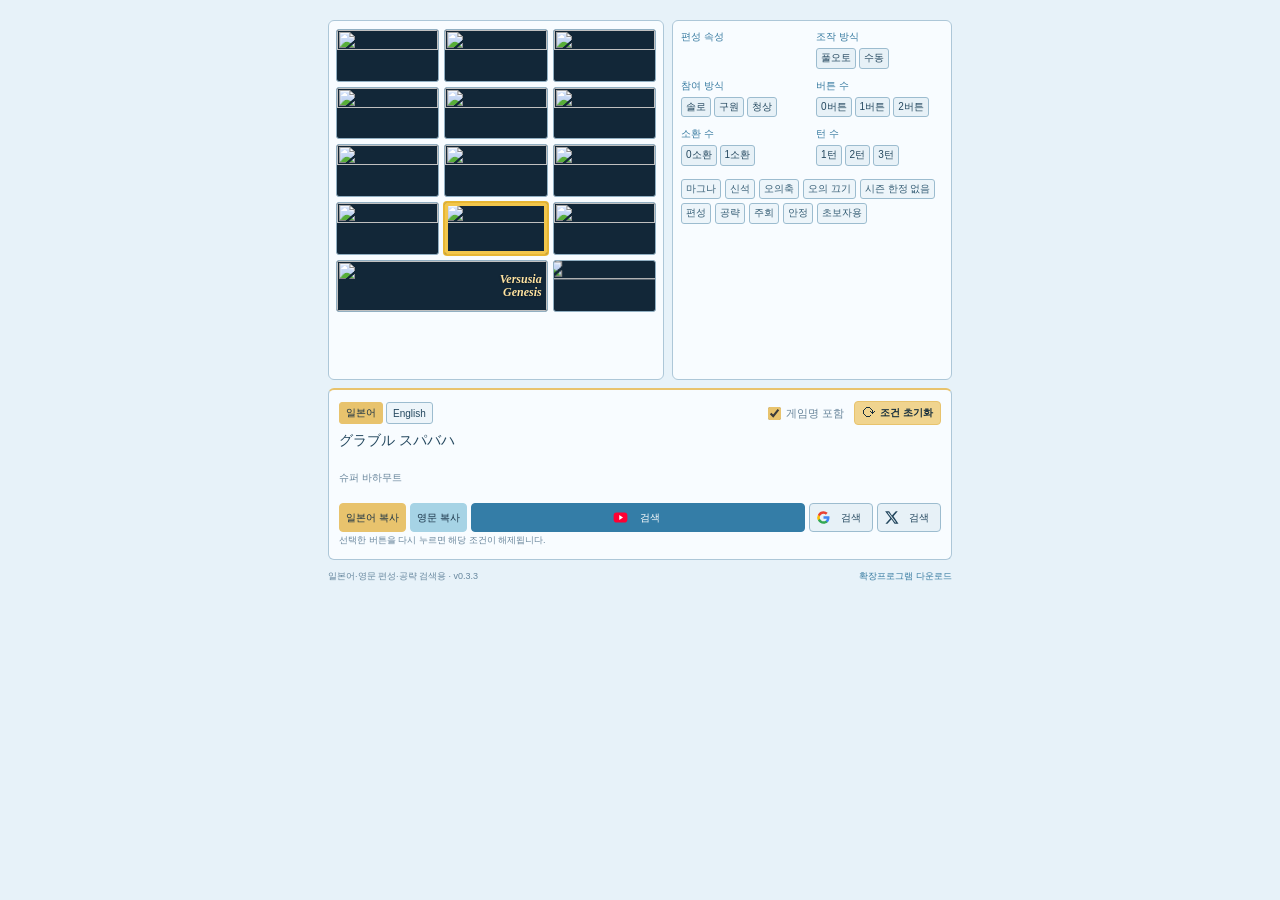
==== docs/index.html @ 0aa66fa9 "Add static search builder website" ====
<!doctype html>
<html lang="ko">
<head><meta charset="utf-8"><meta name="viewport" content="width=device-width, initial-scale=1"><title>그랑블루 검색 도우미</title><meta name="description" content="레이드와 조건을 클릭해 그랑블루 판타지의 일본어·영문 검색어를 만듭니다."><link rel="icon" type="image/png" href="icon-32.png"><link rel="stylesheet" href="styles.css"></head>
<body>
<main class="app">
  <div class="workspace">
    <section class="boss-panel" aria-label="보스 선택">
      <div class="picker-toolbar" hidden><button id="back-groups" class="quiet" hidden>‹ 그룹 목록</button><p id="picker-title">보스 선택</p></div>
      <div class="picker-content"><div id="categories" class="category-grid" role="group" aria-label="레이드 그룹"></div><div id="bosses" class="boss-list" hidden></div></div>
      <div id="picker-hint" class="picker-pagination" hidden></div>
    </section>
    <section class="options-panel" aria-label="검색 조건">
      <div id="options"></div>
    </section>
  </div>
  <section class="result-panel" aria-label="검색어">
    <div class="result-label"><div class="language-switch" role="group" aria-label="검색 언어"><button id="language-ja" aria-pressed="true">일본어</button><button id="language-en" aria-pressed="false">English</button></div><div class="result-tools"><label><input id="prefix" type="checkbox" checked> 게임명 포함</label><button id="reset" class="reset-button"><span class="reset-icon" aria-hidden="true">⟳</span><span>조건 초기화</span></button></div></div>
    <output id="query" lang="ja" aria-live="polite"></output>
    <div id="summary" class="summary"></div>
    <div class="actions"><button id="copy" class="copy">일본어 복사</button><button id="copy-en" class="copy">영문 복사</button><a id="youtube" aria-label="YouTube 검색" title="YouTube 검색" class="primary" target="_blank" rel="noopener noreferrer"><svg class="site-logo youtube-logo" viewBox="0 0 24 24" aria-hidden="true"><rect x="1" y="4" width="22" height="16" rx="5" fill="#ff0033"/><path d="m10 8 6 4-6 4z" fill="#fff"/></svg><span>검색</span></a><a id="google" aria-label="Google 검색" title="Google 검색" target="_blank" rel="noopener noreferrer"><svg class="site-logo" viewBox="0 0 24 24" aria-hidden="true"><path fill="#4285f4" d="M21.6 12.23c0-.71-.06-1.39-.18-2.05H12v3.88h5.38a4.6 4.6 0 0 1-1.99 3.02v2.51h3.23c1.89-1.74 2.98-4.3 2.98-7.36z"/><path fill="#34a853" d="M12 22c2.7 0 4.96-.9 6.62-2.41l-3.23-2.51c-.9.6-2.05.97-3.39.97-2.6 0-4.81-1.76-5.6-4.13H3.06v2.59A10 10 0 0 0 12 22z"/><path fill="#fbbc05" d="M6.4 13.92a6 6 0 0 1 0-3.84V7.49H3.06a10 10 0 0 0 0 9.02z"/><path fill="#ea4335" d="M12 5.95c1.47 0 2.79.51 3.83 1.51l2.88-2.87A9.62 9.62 0 0 0 12 2a10 10 0 0 0-8.94 5.49l3.34 2.59C7.19 7.71 9.4 5.95 12 5.95z"/></svg><span>검색</span></a><a id="x" aria-label="X 검색" title="X 검색" target="_blank" rel="noopener noreferrer"><svg class="site-logo" viewBox="0 0 24 24" aria-hidden="true"><path fill="currentColor" d="M18.9 2H22l-6.8 7.8L23.2 22h-6.3L12 14.6 5.5 22H2.3l7.9-9L1.8 2h6.4l4.5 6.8L18.9 2zm-1.1 18h1.7L7.3 4H5.5z"/></svg><span>검색</span></a></div>
    <p id="status" role="status">보스와 조건을 고르면 검색어가 바로 바뀝니다.</p>
  </section>
  <footer>일본어·영문 편성·공략 검색용 · v0.3.3 <a href="download.html">확장프로그램 다운로드</a></footer>
</main>
<script type="module" src="app.js"></script>
</body></html>
---- docs/styles.css ----
:root{color-scheme:light;--bg:#e7f2f9;--panel:#f8fcff;--line:#adc7d8;--sky:#35799f;--gold:#e8c36d;--text:#23475e;--muted:#67849a;font-family:"Malgun Gothic","Yu Gothic",sans-serif;background:var(--bg);color:var(--text)}
*{box-sizing:border-box}[hidden]{display:none!important}body{width:640px;max-width:100%;margin:0 auto;background:var(--bg);font-size:11px}.app{width:640px;max-width:100%;padding:8px;margin:auto}button,a,input{font:inherit}button,a{touch-action:manipulation}button{cursor:pointer}button:focus-visible,a:focus-visible{outline:2px solid var(--sky);outline-offset:2px}button:disabled{opacity:.35;cursor:default}
.workspace{display:grid;grid-template-columns:1.2fr 1fr;gap:8px;align-items:stretch}.boss-panel,.options-panel{min-width:0;border:1px solid var(--line);border-radius:6px;background:var(--panel)}.boss-panel{padding-bottom:8px}.picker-toolbar{height:30px;display:flex;align-items:center;justify-content:center;position:relative;padding:0 8px}.picker-toolbar p{margin:0;color:var(--muted);font-size:10px}.picker-toolbar button{position:absolute;left:4px}.quiet{border:0;background:transparent;color:var(--sky);font-size:10px;padding:4px}.picker-content{padding:0 7px}.picker-toolbar[hidden]+.picker-content{padding-top:8px}.picker-pagination{height:24px;display:flex;justify-content:center;align-items:center;color:var(--muted);font-size:10px}
.category-grid,.boss-list{display:grid;grid-template-columns:repeat(3,minmax(0,1fr));gap:5px}.category-card,.boss-choice{min-width:0;position:relative;padding:0;border:1px solid #91afc2;border-radius:3px;overflow:hidden;background:#122738;color:var(--text)}.category-card img{display:block;width:100%;aspect-ratio:2;object-fit:cover}.category-art{position:relative}.category-card:hover,.boss-choice:hover{border-color:var(--sky)}.category-card[aria-pressed=true],.boss-choice[aria-pressed=true]{border-color:var(--gold);box-shadow:0 0 0 1px var(--gold)}.event-art{aspect-ratio:2;display:flex;align-items:center;justify-content:center;background:#deedf6;color:#316888;font:20px Georgia,serif}.boss-choice{aspect-ratio:10/7;display:block}.boss-choice img,.boss-image-fallback{display:block;width:100%;height:100%;object-fit:contain;background:#142b3a}.boss-image-fallback{display:flex;align-items:center;justify-content:center;color:var(--gold);font:30px Georgia,serif}
.category-stars{position:absolute;right:1px;bottom:4px;width:84px;height:14px;background:url('assets/reference/raid-star.webp') no-repeat 0 -40px;background-size:84px 76px;pointer-events:none;transform:scale(.82);transform-origin:right bottom}.raid-star{position:absolute;top:-1px;width:16px;height:16px;background:url('assets/reference/raid-star.webp') no-repeat 0 0;background-size:84px 76px}.category-stars.small-stars{height:17px;background-position:0 -58px}.small-stars .raid-star{transform:scale(.85)}
.category-card[data-category=versusia]{grid-column:span 2}.category-card[data-category=versusia] .category-art{position:absolute;inset:0}.category-card[data-category=versusia] img{width:100%;height:100%;aspect-ratio:auto;object-fit:cover;object-position:center}.versusia-title{position:absolute;inset:0 0 0 51%;display:flex;flex-direction:column;align-items:flex-end;justify-content:center;padding:0 5px;font:bold italic 12px/1.1 Georgia,serif;color:#ffe3a0;text-shadow:0 1px 2px #101d29;pointer-events:none}
.reset-button{display:inline-flex;align-items:center;gap:4px;border:1px solid var(--gold);border-radius:4px;background:#f0d48f;color:#152d3c;padding:4px 7px;font-size:10px;font-weight:700}.reset-button:hover{background:#f7dfaa}
#options{display:grid;grid-template-columns:repeat(2,minmax(0,1fr));gap:10px 8px;padding:9px 8px 10px}.option-group{min-width:0}.option-group h3{margin:0 0 4px;color:var(--sky);font-size:10px;font-weight:400}.chips{display:flex;align-items:center;gap:3px;flex-wrap:wrap}.option-group .chips{flex-wrap:nowrap}.chips button{flex:0 0 auto;white-space:nowrap;border:1px solid #9cbccf;border-radius:3px;background:#e7f1f7;color:var(--text);padding:3px 4px;font-size:10px;line-height:1.25}.chips button:hover{background:#d5eaf6;border-color:var(--sky)}.chips button[aria-pressed=true]{background:var(--gold);border-color:var(--gold);color:#173044}.option-group[data-option=element] .chips{gap:2px}.option-group[data-option=element] button{padding-left:2px;padding-right:2px}.common-options{grid-column:1/-1;gap:4px;padding-top:3px}.common-options button{background:#edf5fa;color:#345c74}
.result-panel{margin-top:8px;padding:9px 10px;border:1px solid var(--line);border-top:2px solid var(--gold);border-radius:6px;background:var(--panel)}h2{margin:0;font-size:11px;font-weight:600}.result-label{display:flex;align-items:center;justify-content:space-between;gap:6px}.result-label label{display:flex;align-items:center;gap:3px;white-space:nowrap;color:var(--muted);font-size:9px}.language-switch{display:flex;gap:3px}.language-switch button{border:1px solid #9cbccf;border-radius:3px;background:#edf5fa;color:var(--text);padding:3px 6px;font-size:10px}.language-switch button[aria-pressed=true]{background:var(--gold);border-color:var(--gold);color:#173044}input{accent-color:var(--gold)}output{display:block;min-height:31px;padding:7px 0 4px;font-size:16px;line-height:1.4;overflow-wrap:anywhere;user-select:all;color:var(--text)}.summary{color:var(--muted);font-size:10px;line-height:1.4;margin:0 0 8px}.actions{display:flex;gap:4px}.actions button,.actions a{white-space:nowrap;border:1px solid #9cbccf;border-radius:4px;padding:6px;background:#e7f1f7;color:var(--text);font-size:10px;text-align:center;text-decoration:none}.actions .copy{background:var(--gold);border-color:var(--gold);color:#173044}.actions #copy-en{background:#a6d3e5;border-color:#a6d3e5;color:#173044}.actions .primary{flex:1;background:#347da7;border-color:#347da7;color:#fff}.actions button:hover,.actions a:hover{filter:brightness(1.1)}#status{min-height:12px;margin:6px 0 0;color:var(--muted);font-size:9px}footer{display:flex;justify-content:space-between;margin-top:6px;color:#67879e;font-size:9px}
@media(max-width:620px){.app{padding:6px}.workspace{gap:6px}.chips button{padding:3px;font-size:9px}.option-group[data-option=element] button{padding-left:2px;padding-right:2px}.actions button,.actions a{font-size:9px;padding:6px 4px}.versusia-title{font-size:11px}footer span{display:none}}
.category-card[data-category=event] .category-art{overflow:hidden}.category-card[data-category=event] img{transform:scale(1.3);transform-origin:center}

.result-tools{display:flex;align-items:center;gap:10px}.reset-icon{display:inline-flex;align-items:center;justify-content:center;width:14px;height:14px;font-family:"Segoe UI Symbol",sans-serif;font-size:16px;line-height:1;font-weight:400;transform:translateY(-1px)}

.result-tools label{font-size:11px;line-height:16px;gap:5px}.result-tools input{width:13px;height:13px;margin:0;flex:0 0 auto}.actions a{display:inline-flex;align-items:center;justify-content:center;gap:5px}.site-logo{width:15px;height:15px;flex:0 0 15px}.youtube-logo{width:19px;flex-basis:19px}



.chips button.element-button{width:18px;height:18px;padding:0;border:0;border-radius:50%;background:transparent;overflow:visible}.element-icon{display:block;width:18px;height:18px;background-image:url('assets/reference/element-sprite.png');background-size:18px 1554.923077px;background-repeat:no-repeat}.element-fire{background-position:0 -415.384615px}.element-water{background-position:0 -1287.692308px}.element-earth{background-position:0 -228.461538px}.element-wind{background-position:0 -934.615385px}.element-light{background-position:0 -332.307692px}.element-dark{background-position:0 -810.000000px}.chips button.element-button[aria-pressed=true]{background:transparent;box-shadow:0 0 0 2px #087fb8}.chips button.element-button:hover{background:transparent;box-shadow:0 0 0 1px #087fb8}

body{height:580px;overflow:hidden}.app{height:580px;display:grid;grid-template-rows:minmax(0,1fr) 172px 16px;gap:8px}.workspace{min-height:0}.boss-panel,.options-panel{height:100%;overflow:hidden}.result-panel{margin-top:0;min-height:0;overflow:hidden;display:flex;flex-direction:column}.result-label{flex:0 0 28px}output{height:44px;min-height:44px;padding:4px 0;line-height:18px;font-size:14px;display:-webkit-box;-webkit-box-orient:vertical;-webkit-line-clamp:2;overflow:hidden}.summary{height:28px;min-height:28px;margin:0 0 4px;display:-webkit-box;-webkit-box-orient:vertical;-webkit-line-clamp:2;overflow:hidden}.actions{flex:0 0 29px}#status{height:22px;min-height:22px;margin:3px 0 0;line-height:11px;overflow:hidden}footer{margin:0;align-items:center}footer button{padding:0;border:0;background:transparent;color:var(--sky);font-size:10px}.category-card[aria-pressed=true],.boss-choice[aria-pressed=true]{border-color:#e7b633;box-shadow:0 0 0 1px #e7b633}.category-card[aria-pressed=true]::after,.boss-choice[aria-pressed=true]::after{content:"";position:absolute;inset:0;border:3px solid #f2c64b;pointer-events:none;z-index:3}.picker-toolbar{height:42px;justify-content:flex-start;padding:0 8px}.picker-toolbar p{display:none}.picker-toolbar .quiet{position:static;left:auto;padding:7px 12px;font-size:12px;font-weight:700;border:1px solid #adc7d8;border-radius:4px;background:#e7f1f7;color:#23475e}.picker-pagination{display:none}.actions a[aria-disabled=true]{opacity:.4;cursor:default}button:disabled{cursor:default}@media(max-width:620px){footer span{display:inline}.app{height:580px}}

.actions a span{min-width:30px;text-align:center}.actions a.link-copied{border-color:#d19a26;box-shadow:inset 0 0 0 1px #e8c36d}

footer a{color:var(--sky);text-decoration:none} body{margin:12px auto;}
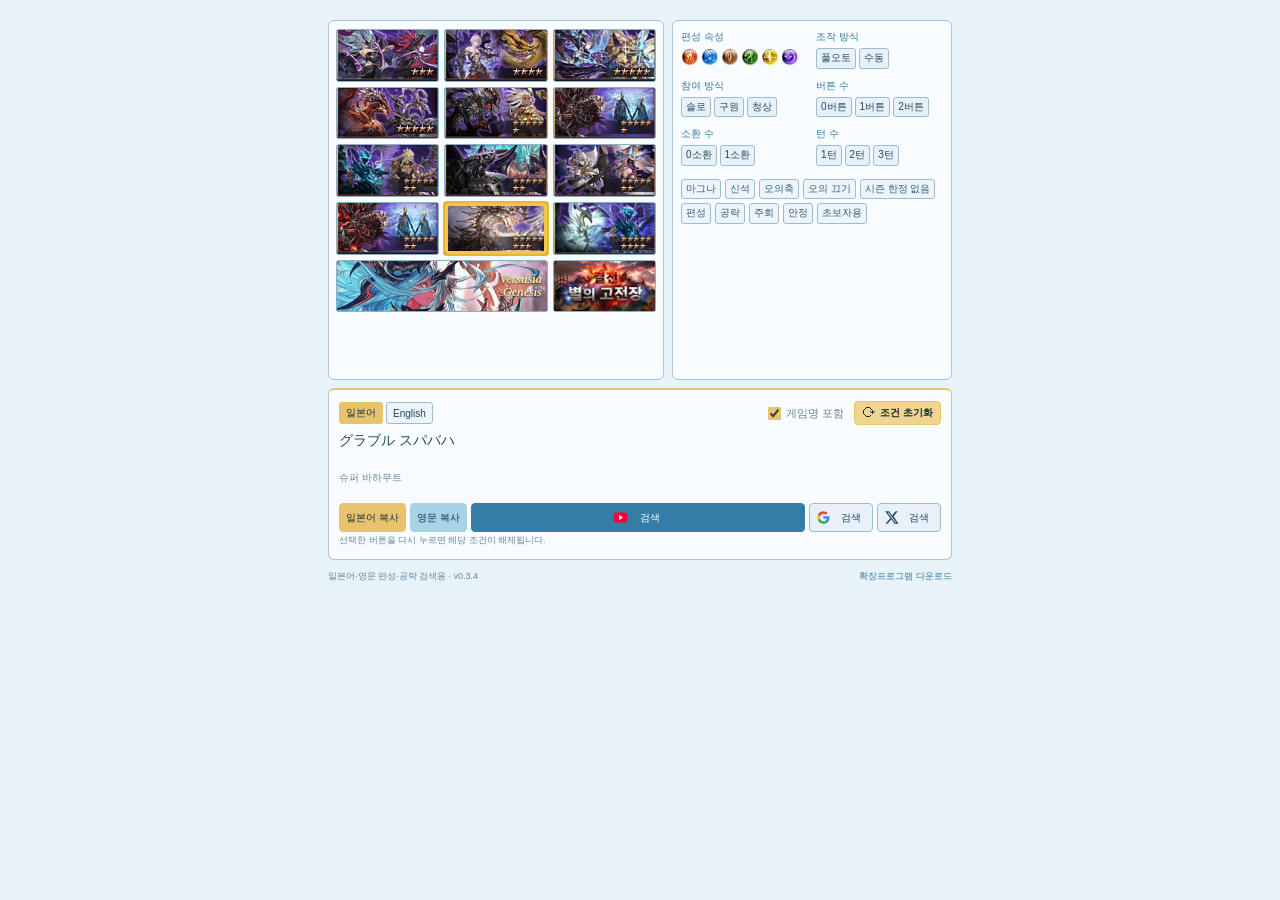
==== commit 7ca0ee64: "Add The World HL to star 7 and remove normal Proto Bahamut" ====
--- a/docs/index.html
+++ b/docs/index.html
@@ -20,7 +20,7 @@
     <div class="actions"><button id="copy" class="copy">일본어 복사</button><button id="copy-en" class="copy">영문 복사</button><a id="youtube" aria-label="YouTube 검색" title="YouTube 검색" class="primary" target="_blank" rel="noopener noreferrer"><svg class="site-logo youtube-logo" viewBox="0 0 24 24" aria-hidden="true"><rect x="1" y="4" width="22" height="16" rx="5" fill="#ff0033"/><path d="m10 8 6 4-6 4z" fill="#fff"/></svg><span>검색</span></a><a id="google" aria-label="Google 검색" title="Google 검색" target="_blank" rel="noopener noreferrer"><svg class="site-logo" viewBox="0 0 24 24" aria-hidden="true"><path fill="#4285f4" d="M21.6 12.23c0-.71-.06-1.39-.18-2.05H12v3.88h5.38a4.6 4.6 0 0 1-1.99 3.02v2.51h3.23c1.89-1.74 2.98-4.3 2.98-7.36z"/><path fill="#34a853" d="M12 22c2.7 0 4.96-.9 6.62-2.41l-3.23-2.51c-.9.6-2.05.97-3.39.97-2.6 0-4.81-1.76-5.6-4.13H3.06v2.59A10 10 0 0 0 12 22z"/><path fill="#fbbc05" d="M6.4 13.92a6 6 0 0 1 0-3.84V7.49H3.06a10 10 0 0 0 0 9.02z"/><path fill="#ea4335" d="M12 5.95c1.47 0 2.79.51 3.83 1.51l2.88-2.87A9.62 9.62 0 0 0 12 2a10 10 0 0 0-8.94 5.49l3.34 2.59C7.19 7.71 9.4 5.95 12 5.95z"/></svg><span>검색</span></a><a id="x" aria-label="X 검색" title="X 검색" target="_blank" rel="noopener noreferrer"><svg class="site-logo" viewBox="0 0 24 24" aria-hidden="true"><path fill="currentColor" d="M18.9 2H22l-6.8 7.8L23.2 22h-6.3L12 14.6 5.5 22H2.3l7.9-9L1.8 2h6.4l4.5 6.8L18.9 2zm-1.1 18h1.7L7.3 4H5.5z"/></svg><span>검색</span></a></div>
     <p id="status" role="status">보스와 조건을 고르면 검색어가 바로 바뀝니다.</p>
   </section>
-  <footer>일본어·영문 편성·공략 검색용 · v0.3.3 <a href="download.html">확장프로그램 다운로드</a></footer>
+  <footer>일본어·영문 편성·공략 검색용 · v0.3.4 <a href="download.html">확장프로그램 다운로드</a></footer>
 </main>
 <script type="module" src="app.js"></script>
 </body></html>
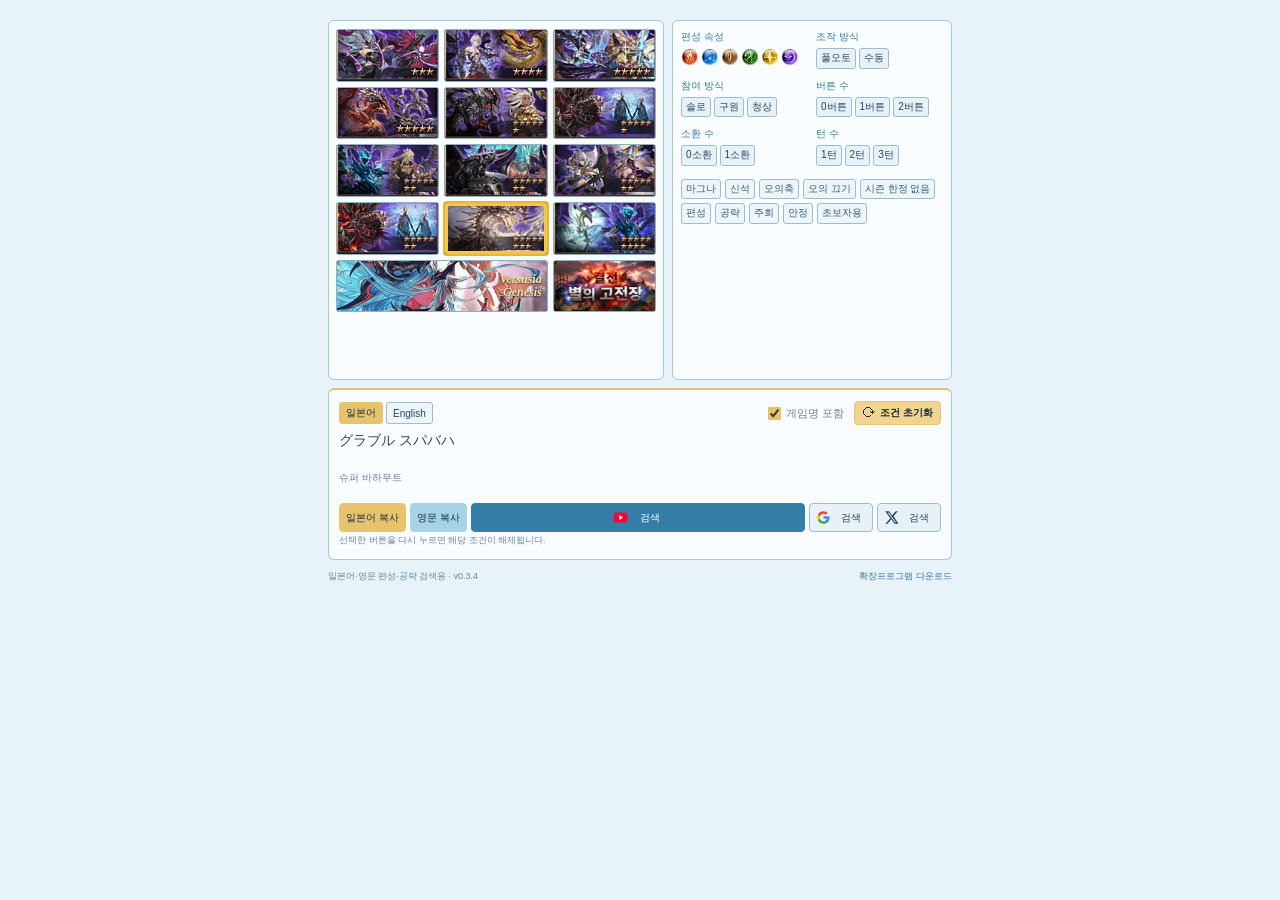
==== commit ed75ecb4: "Version web modules to refresh cached raid catalog" ====
--- a/docs/index.html
+++ b/docs/index.html
@@ -1,6 +1,6 @@
 <!doctype html>
 <html lang="ko">
-<head><meta charset="utf-8"><meta name="viewport" content="width=device-width, initial-scale=1"><title>그랑블루 검색 도우미</title><meta name="description" content="레이드와 조건을 클릭해 그랑블루 판타지의 일본어·영문 검색어를 만듭니다."><link rel="icon" type="image/png" href="icon-32.png"><link rel="stylesheet" href="styles.css"></head>
+<head><meta charset="utf-8"><meta name="viewport" content="width=device-width, initial-scale=1"><title>그랑블루 검색 도우미</title><meta name="description" content="레이드와 조건을 클릭해 그랑블루 판타지의 일본어·영문 검색어를 만듭니다."><link rel="icon" type="image/png" href="icon-32.png"><link rel="stylesheet" href="styles.css?v=0.3.4"></head>
 <body>
 <main class="app">
   <div class="workspace">
@@ -22,5 +22,5 @@
   </section>
   <footer>일본어·영문 편성·공략 검색용 · v0.3.4 <a href="download.html">확장프로그램 다운로드</a></footer>
 </main>
-<script type="module" src="app.js"></script>
+<script type="module" src="app.js?v=0.3.4"></script>
 </body></html>
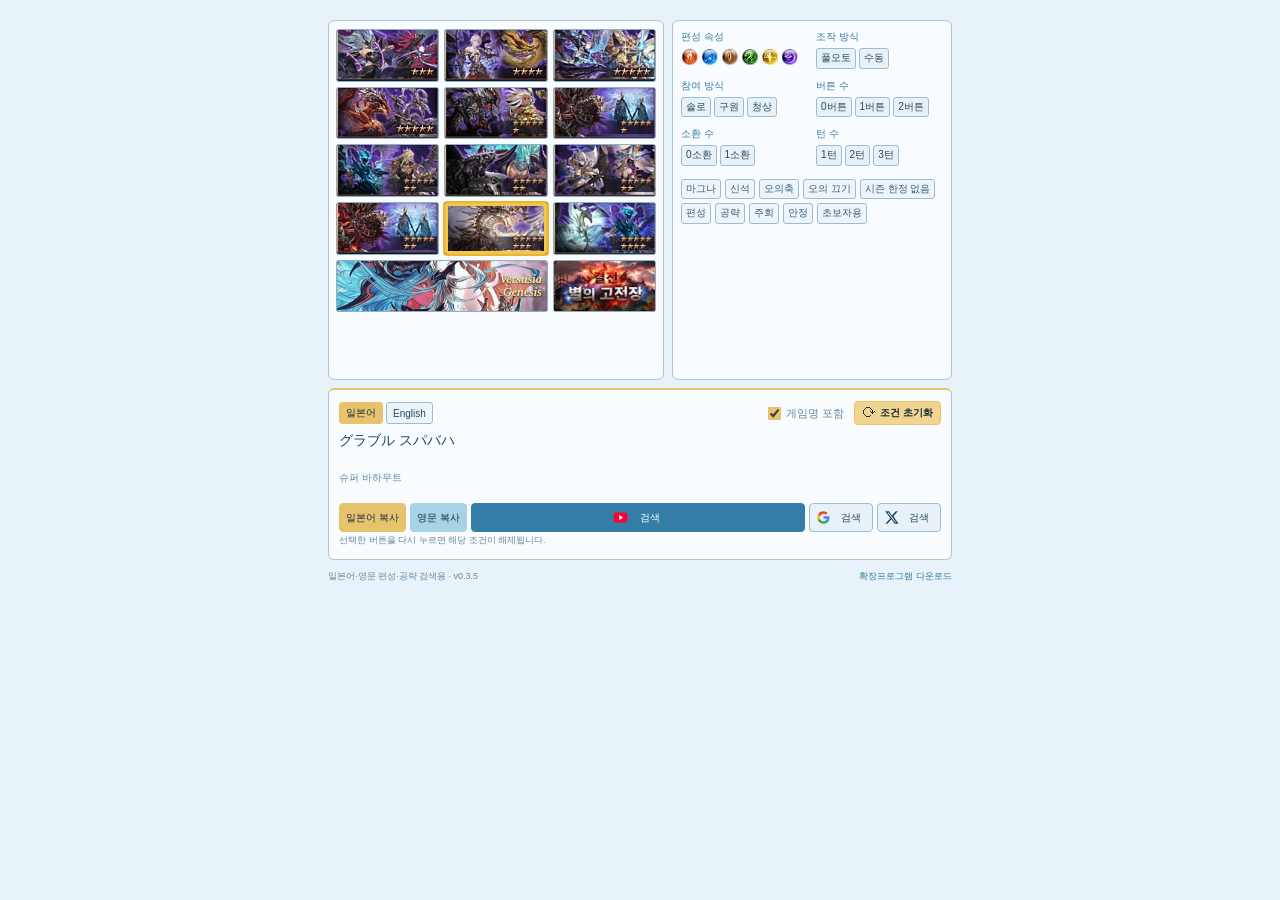
==== commit baad3182: "Version raid images and publish v0.3.5" ====
--- a/docs/index.html
+++ b/docs/index.html
@@ -1,6 +1,6 @@
 <!doctype html>
 <html lang="ko">
-<head><meta charset="utf-8"><meta name="viewport" content="width=device-width, initial-scale=1"><title>그랑블루 검색 도우미</title><meta name="description" content="레이드와 조건을 클릭해 그랑블루 판타지의 일본어·영문 검색어를 만듭니다."><link rel="icon" type="image/png" href="icon-32.png"><link rel="stylesheet" href="styles.css?v=0.3.4"></head>
+<head><meta charset="utf-8"><meta name="viewport" content="width=device-width, initial-scale=1"><title>그랑블루 검색 도우미</title><meta name="description" content="레이드와 조건을 클릭해 그랑블루 판타지의 일본어·영문 검색어를 만듭니다."><link rel="icon" type="image/png" href="icon-32.png"><link rel="stylesheet" href="styles.css?v=0.3.5"></head>
 <body>
 <main class="app">
   <div class="workspace">
@@ -20,7 +20,7 @@
     <div class="actions"><button id="copy" class="copy">일본어 복사</button><button id="copy-en" class="copy">영문 복사</button><a id="youtube" aria-label="YouTube 검색" title="YouTube 검색" class="primary" target="_blank" rel="noopener noreferrer"><svg class="site-logo youtube-logo" viewBox="0 0 24 24" aria-hidden="true"><rect x="1" y="4" width="22" height="16" rx="5" fill="#ff0033"/><path d="m10 8 6 4-6 4z" fill="#fff"/></svg><span>검색</span></a><a id="google" aria-label="Google 검색" title="Google 검색" target="_blank" rel="noopener noreferrer"><svg class="site-logo" viewBox="0 0 24 24" aria-hidden="true"><path fill="#4285f4" d="M21.6 12.23c0-.71-.06-1.39-.18-2.05H12v3.88h5.38a4.6 4.6 0 0 1-1.99 3.02v2.51h3.23c1.89-1.74 2.98-4.3 2.98-7.36z"/><path fill="#34a853" d="M12 22c2.7 0 4.96-.9 6.62-2.41l-3.23-2.51c-.9.6-2.05.97-3.39.97-2.6 0-4.81-1.76-5.6-4.13H3.06v2.59A10 10 0 0 0 12 22z"/><path fill="#fbbc05" d="M6.4 13.92a6 6 0 0 1 0-3.84V7.49H3.06a10 10 0 0 0 0 9.02z"/><path fill="#ea4335" d="M12 5.95c1.47 0 2.79.51 3.83 1.51l2.88-2.87A9.62 9.62 0 0 0 12 2a10 10 0 0 0-8.94 5.49l3.34 2.59C7.19 7.71 9.4 5.95 12 5.95z"/></svg><span>검색</span></a><a id="x" aria-label="X 검색" title="X 검색" target="_blank" rel="noopener noreferrer"><svg class="site-logo" viewBox="0 0 24 24" aria-hidden="true"><path fill="currentColor" d="M18.9 2H22l-6.8 7.8L23.2 22h-6.3L12 14.6 5.5 22H2.3l7.9-9L1.8 2h6.4l4.5 6.8L18.9 2zm-1.1 18h1.7L7.3 4H5.5z"/></svg><span>검색</span></a></div>
     <p id="status" role="status">보스와 조건을 고르면 검색어가 바로 바뀝니다.</p>
   </section>
-  <footer>일본어·영문 편성·공략 검색용 · v0.3.4 <a href="download.html">확장프로그램 다운로드</a></footer>
+  <footer>일본어·영문 편성·공략 검색용 · v0.3.5 <a href="download.html">확장프로그램 다운로드</a></footer>
 </main>
-<script type="module" src="app.js?v=0.3.4"></script>
+<script type="module" src="app.js?v=0.3.5"></script>
 </body></html>
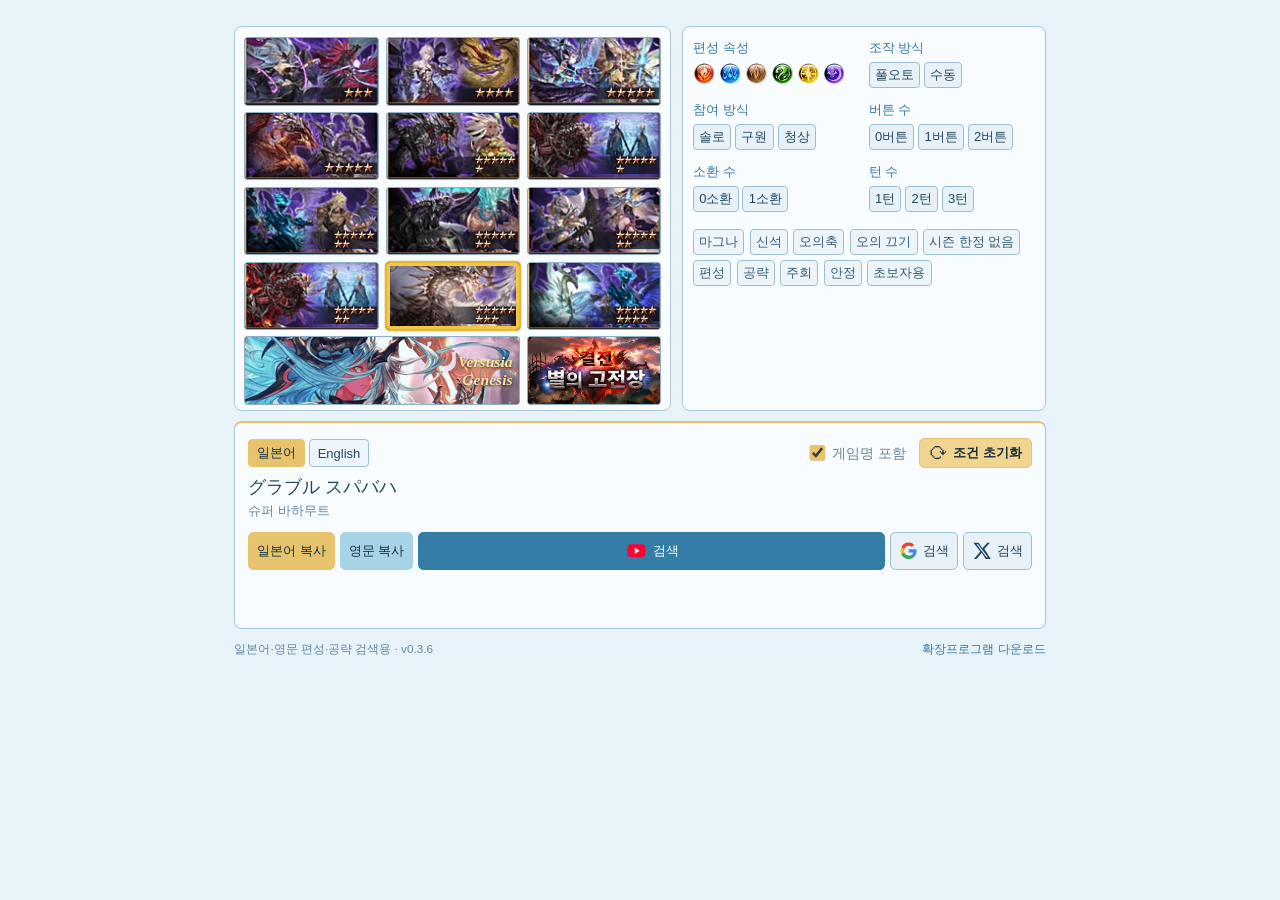
==== commit 880b80c9: "Compact search results and clipboard feedback v0.3.6" ====
--- a/docs/index.html
+++ b/docs/index.html
@@ -1,6 +1,6 @@
 <!doctype html>
 <html lang="ko">
-<head><meta charset="utf-8"><meta name="viewport" content="width=device-width, initial-scale=1"><title>그랑블루 검색 도우미</title><meta name="description" content="레이드와 조건을 클릭해 그랑블루 판타지의 일본어·영문 검색어를 만듭니다."><link rel="icon" type="image/png" href="icon-32.png"><link rel="stylesheet" href="styles.css?v=0.3.5"></head>
+<head><meta charset="utf-8"><meta name="viewport" content="width=device-width, initial-scale=1"><title>그랑블루 검색 도우미</title><meta name="description" content="레이드와 조건을 클릭해 그랑블루 판타지의 일본어·영문 검색어를 만듭니다."><link rel="icon" type="image/png" href="icon-32.png"><link rel="stylesheet" href="styles.css?v=0.3.6"></head>
 <body>
 <main class="app">
   <div class="workspace">
@@ -18,9 +18,9 @@
     <output id="query" lang="ja" aria-live="polite"></output>
     <div id="summary" class="summary"></div>
     <div class="actions"><button id="copy" class="copy">일본어 복사</button><button id="copy-en" class="copy">영문 복사</button><a id="youtube" aria-label="YouTube 검색" title="YouTube 검색" class="primary" target="_blank" rel="noopener noreferrer"><svg class="site-logo youtube-logo" viewBox="0 0 24 24" aria-hidden="true"><rect x="1" y="4" width="22" height="16" rx="5" fill="#ff0033"/><path d="m10 8 6 4-6 4z" fill="#fff"/></svg><span>검색</span></a><a id="google" aria-label="Google 검색" title="Google 검색" target="_blank" rel="noopener noreferrer"><svg class="site-logo" viewBox="0 0 24 24" aria-hidden="true"><path fill="#4285f4" d="M21.6 12.23c0-.71-.06-1.39-.18-2.05H12v3.88h5.38a4.6 4.6 0 0 1-1.99 3.02v2.51h3.23c1.89-1.74 2.98-4.3 2.98-7.36z"/><path fill="#34a853" d="M12 22c2.7 0 4.96-.9 6.62-2.41l-3.23-2.51c-.9.6-2.05.97-3.39.97-2.6 0-4.81-1.76-5.6-4.13H3.06v2.59A10 10 0 0 0 12 22z"/><path fill="#fbbc05" d="M6.4 13.92a6 6 0 0 1 0-3.84V7.49H3.06a10 10 0 0 0 0 9.02z"/><path fill="#ea4335" d="M12 5.95c1.47 0 2.79.51 3.83 1.51l2.88-2.87A9.62 9.62 0 0 0 12 2a10 10 0 0 0-8.94 5.49l3.34 2.59C7.19 7.71 9.4 5.95 12 5.95z"/></svg><span>검색</span></a><a id="x" aria-label="X 검색" title="X 검색" target="_blank" rel="noopener noreferrer"><svg class="site-logo" viewBox="0 0 24 24" aria-hidden="true"><path fill="currentColor" d="M18.9 2H22l-6.8 7.8L23.2 22h-6.3L12 14.6 5.5 22H2.3l7.9-9L1.8 2h6.4l4.5 6.8L18.9 2zm-1.1 18h1.7L7.3 4H5.5z"/></svg><span>검색</span></a></div>
-    <p id="status" role="status">보스와 조건을 고르면 검색어가 바로 바뀝니다.</p>
+    <p id="status" role="status" aria-live="polite" aria-atomic="true"></p>
   </section>
-  <footer>일본어·영문 편성·공략 검색용 · v0.3.5 <a href="download.html">확장프로그램 다운로드</a></footer>
+  <footer>일본어·영문 편성·공략 검색용 · v0.3.6 <a href="download.html">확장프로그램 다운로드</a></footer>
 </main>
-<script type="module" src="app.js?v=0.3.5"></script>
+<script type="module" src="app.js?v=0.3.6"></script>
 </body></html>
--- a/docs/styles.css
+++ b/docs/styles.css
@@ -22,4 +22,18 @@
 
 .actions a span{min-width:30px;text-align:center}.actions a.link-copied{border-color:#d19a26;box-shadow:inset 0 0 0 1px #e8c36d}
 
-footer a{color:var(--sky);text-decoration:none} body{margin:12px auto;}
+/* Keep query and meaning together; feedback floats without shifting the popup. */
+.app{grid-template-rows:minmax(0,1fr) 160px 16px}
+output{height:auto;min-height:0;flex-shrink:0;padding:4px 0 2px;max-height:42px}
+.summary{height:auto;min-height:0;flex-shrink:0;max-height:28px;margin:0 0 9px}
+.actions a{gap:4px}.actions a span{min-width:0}
+.actions button,.actions a{position:relative}
+.actions .is-copied::after{content:'✓ 복사됨';position:absolute;inset:0;display:flex;align-items:center;justify-content:center;background:#edf8f4;color:#28725b;border:1px solid #aad3c2;border-radius:4px;animation:copy-confirm .18s ease-out;pointer-events:none}
+#status{position:fixed;left:50%;bottom:24px;transform:translateX(-50%);z-index:20;display:flex;align-items:center;gap:9px;width:max-content;max-width:calc(100% - 32px);height:auto;min-height:0;margin:0;padding:10px 14px;border:1px solid #c7dce6;border-radius:10px;background:#fff;color:#23475e;font-size:12px;line-height:1.4;box-shadow:0 8px 24px #23475e20;animation:clipboard-notice .22s ease-out;pointer-events:none}
+#status:empty{display:none}#status svg{width:20px;height:20px;flex:0 0 20px;fill:none;stroke:#347da7;stroke-width:1.6;stroke-linecap:round;stroke-linejoin:round}.clipboard-check{stroke:#28725b;stroke-dasharray:14;animation:clipboard-check .35s ease-out}
+@keyframes clipboard-notice{from{opacity:0;transform:translate(-50%,6px)}to{opacity:1;transform:translate(-50%,0)}}
+@keyframes copy-confirm{from{opacity:0}to{opacity:1}}
+@keyframes clipboard-check{from{stroke-dashoffset:14}to{stroke-dashoffset:0}}
+@media(prefers-reduced-motion:reduce){#status,.clipboard-check,.actions .is-copied::after{animation:none}}
+
+footer a{color:var(--sky);text-decoration:none} body{margin:12px auto;zoom:1.3;height:504px} .app{height:504px;grid-template-rows:296px 160px 16px}
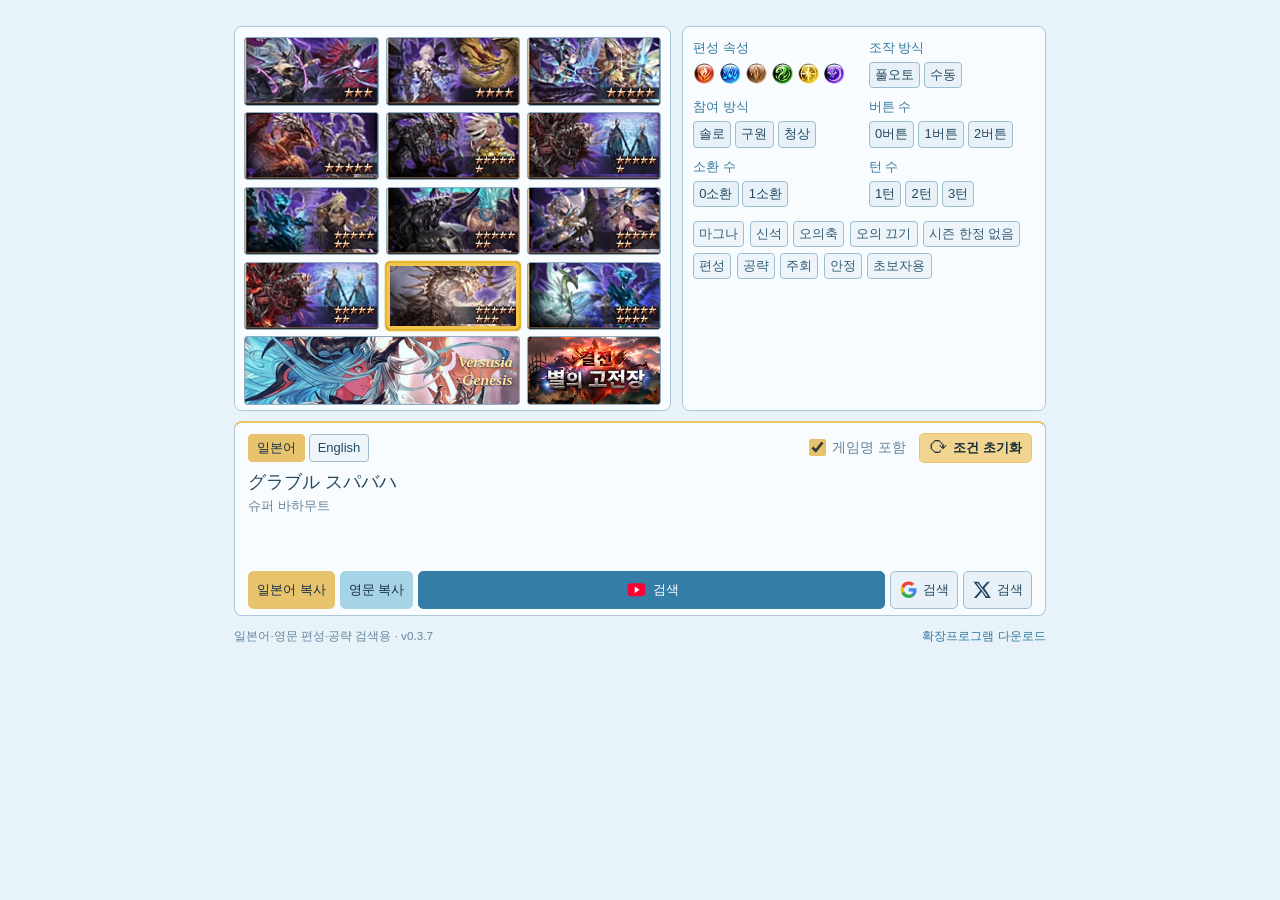
==== commit b01fdb30: "Compact fixed panels and text-style back navigation v0.3.7" ====
--- a/docs/index.html
+++ b/docs/index.html
@@ -1,6 +1,6 @@
 <!doctype html>
 <html lang="ko">
-<head><meta charset="utf-8"><meta name="viewport" content="width=device-width, initial-scale=1"><title>그랑블루 검색 도우미</title><meta name="description" content="레이드와 조건을 클릭해 그랑블루 판타지의 일본어·영문 검색어를 만듭니다."><link rel="icon" type="image/png" href="icon-32.png"><link rel="stylesheet" href="styles.css?v=0.3.6"></head>
+<head><meta charset="utf-8"><meta name="viewport" content="width=device-width, initial-scale=1"><title>그랑블루 검색 도우미</title><meta name="description" content="레이드와 조건을 클릭해 그랑블루 판타지의 일본어·영문 검색어를 만듭니다."><link rel="icon" type="image/png" href="icon-32.png"><link rel="stylesheet" href="styles.css?v=0.3.7"></head>
 <body>
 <main class="app">
   <div class="workspace">
@@ -20,7 +20,7 @@
     <div class="actions"><button id="copy" class="copy">일본어 복사</button><button id="copy-en" class="copy">영문 복사</button><a id="youtube" aria-label="YouTube 검색" title="YouTube 검색" class="primary" target="_blank" rel="noopener noreferrer"><svg class="site-logo youtube-logo" viewBox="0 0 24 24" aria-hidden="true"><rect x="1" y="4" width="22" height="16" rx="5" fill="#ff0033"/><path d="m10 8 6 4-6 4z" fill="#fff"/></svg><span>검색</span></a><a id="google" aria-label="Google 검색" title="Google 검색" target="_blank" rel="noopener noreferrer"><svg class="site-logo" viewBox="0 0 24 24" aria-hidden="true"><path fill="#4285f4" d="M21.6 12.23c0-.71-.06-1.39-.18-2.05H12v3.88h5.38a4.6 4.6 0 0 1-1.99 3.02v2.51h3.23c1.89-1.74 2.98-4.3 2.98-7.36z"/><path fill="#34a853" d="M12 22c2.7 0 4.96-.9 6.62-2.41l-3.23-2.51c-.9.6-2.05.97-3.39.97-2.6 0-4.81-1.76-5.6-4.13H3.06v2.59A10 10 0 0 0 12 22z"/><path fill="#fbbc05" d="M6.4 13.92a6 6 0 0 1 0-3.84V7.49H3.06a10 10 0 0 0 0 9.02z"/><path fill="#ea4335" d="M12 5.95c1.47 0 2.79.51 3.83 1.51l2.88-2.87A9.62 9.62 0 0 0 12 2a10 10 0 0 0-8.94 5.49l3.34 2.59C7.19 7.71 9.4 5.95 12 5.95z"/></svg><span>검색</span></a><a id="x" aria-label="X 검색" title="X 검색" target="_blank" rel="noopener noreferrer"><svg class="site-logo" viewBox="0 0 24 24" aria-hidden="true"><path fill="currentColor" d="M18.9 2H22l-6.8 7.8L23.2 22h-6.3L12 14.6 5.5 22H2.3l7.9-9L1.8 2h6.4l4.5 6.8L18.9 2zm-1.1 18h1.7L7.3 4H5.5z"/></svg><span>검색</span></a></div>
     <p id="status" role="status" aria-live="polite" aria-atomic="true"></p>
   </section>
-  <footer>일본어·영문 편성·공략 검색용 · v0.3.6 <a href="download.html">확장프로그램 다운로드</a></footer>
+  <footer>일본어·영문 편성·공략 검색용 · v0.3.7 <a href="download.html">확장프로그램 다운로드</a></footer>
 </main>
-<script type="module" src="app.js?v=0.3.6"></script>
+<script type="module" src="app.js?v=0.3.7"></script>
 </body></html>
--- a/docs/styles.css
+++ b/docs/styles.css
@@ -36,4 +36,14 @@
 @keyframes clipboard-check{from{stroke-dashoffset:14}to{stroke-dashoffset:0}}
 @media(prefers-reduced-motion:reduce){#status,.clipboard-check,.actions .is-copied::after{animation:none}}
 
-footer a{color:var(--sky);text-decoration:none} body{margin:12px auto;zoom:1.3;height:504px} .app{height:504px;grid-template-rows:296px 160px 16px}
+/* Compact fixed popup: keep group/detail views identical in height. */
+body,.app{height:542px}
+.app{grid-template-rows:344px 150px 16px}
+.result-panel{padding:5px 10px}
+.actions{margin-top:auto}
+.picker-toolbar .quiet{border:0;background:transparent;padding:4px;min-height:30px;font-size:14px;font-weight:400;border-radius:0}
+.picker-toolbar .quiet:hover{background:transparent;text-decoration:underline}
+
+#options{row-gap:8px}
+
+footer a{color:var(--sky);text-decoration:none} body{margin:12px auto;zoom:1.3;height:494px} .app{height:494px;grid-template-rows:296px 150px 16px}
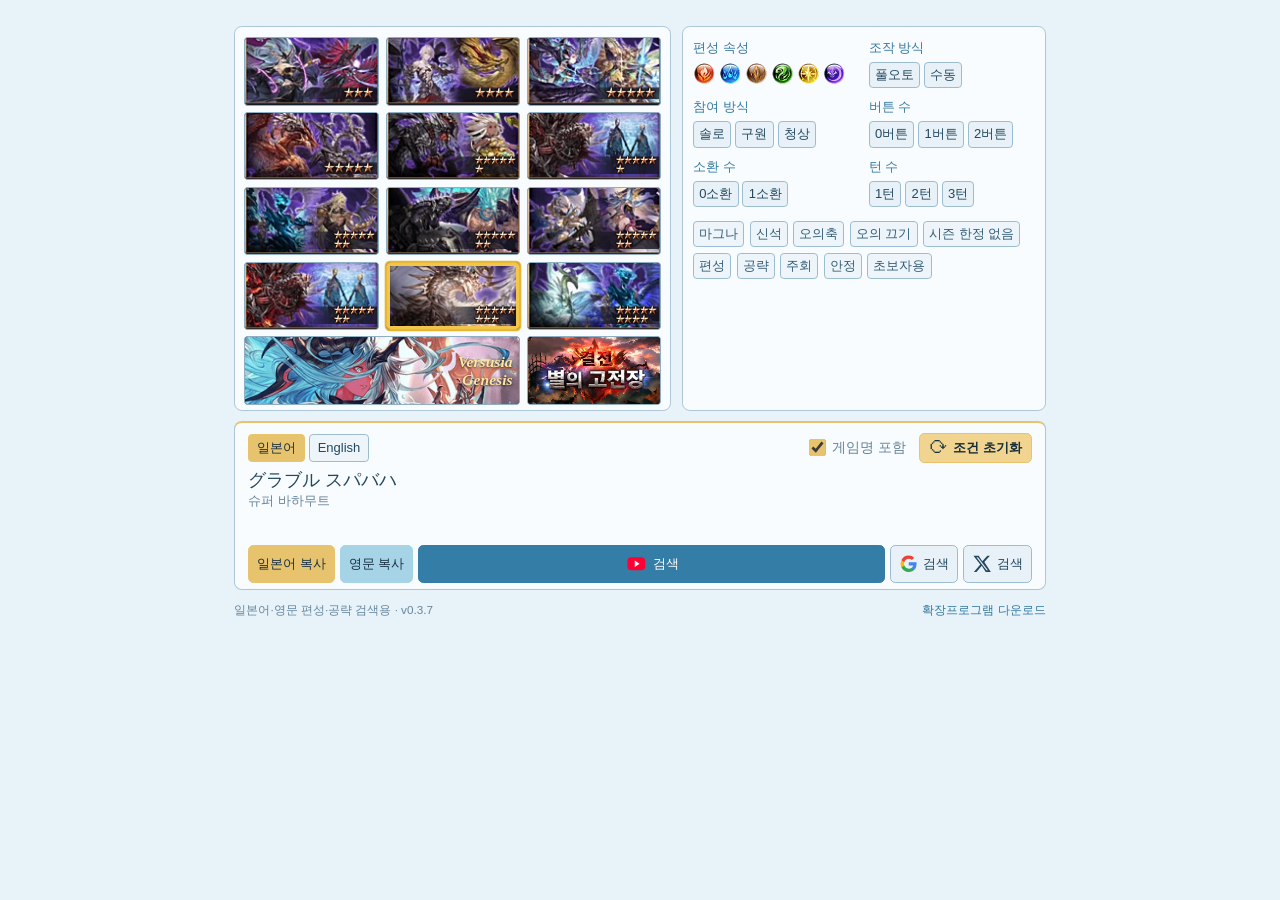
==== commit bb7f37b6: "Tighten result panel and preserve long-query copy v0.3.7" ====
--- a/docs/index.html
+++ b/docs/index.html
@@ -1,6 +1,6 @@
 <!doctype html>
 <html lang="ko">
-<head><meta charset="utf-8"><meta name="viewport" content="width=device-width, initial-scale=1"><title>그랑블루 검색 도우미</title><meta name="description" content="레이드와 조건을 클릭해 그랑블루 판타지의 일본어·영문 검색어를 만듭니다."><link rel="icon" type="image/png" href="icon-32.png"><link rel="stylesheet" href="styles.css?v=0.3.7"></head>
+<head><meta charset="utf-8"><meta name="viewport" content="width=device-width, initial-scale=1"><title>그랑블루 검색 도우미</title><meta name="description" content="레이드와 조건을 클릭해 그랑블루 판타지의 일본어·영문 검색어를 만듭니다."><link rel="icon" type="image/png" href="icon-32.png"><link rel="stylesheet" href="styles.css?v=0.3.7.1"></head>
 <body>
 <main class="app">
   <div class="workspace">
--- a/docs/styles.css
+++ b/docs/styles.css
@@ -37,8 +37,8 @@
 @media(prefers-reduced-motion:reduce){#status,.clipboard-check,.actions .is-copied::after{animation:none}}
 
 /* Compact fixed popup: keep group/detail views identical in height. */
-body,.app{height:542px}
-.app{grid-template-rows:344px 150px 16px}
+body,.app{height:522px}
+.app{grid-template-rows:344px 130px 16px}
 .result-panel{padding:5px 10px}
 .actions{margin-top:auto}
 .picker-toolbar .quiet{border:0;background:transparent;padding:4px;min-height:30px;font-size:14px;font-weight:400;border-radius:0}
@@ -46,4 +46,6 @@
 
 #options{row-gap:8px}
 
-footer a{color:var(--sky);text-decoration:none} body{margin:12px auto;zoom:1.3;height:494px} .app{height:494px;grid-template-rows:296px 150px 16px}
+output{padding:2px 0 0;max-height:38px}.summary{max-height:14px;margin-bottom:5px;-webkit-line-clamp:1}
+
+footer a{color:var(--sky);text-decoration:none} body{margin:12px auto;zoom:1.3;height:474px} .app{height:474px;grid-template-rows:296px 130px 16px}
